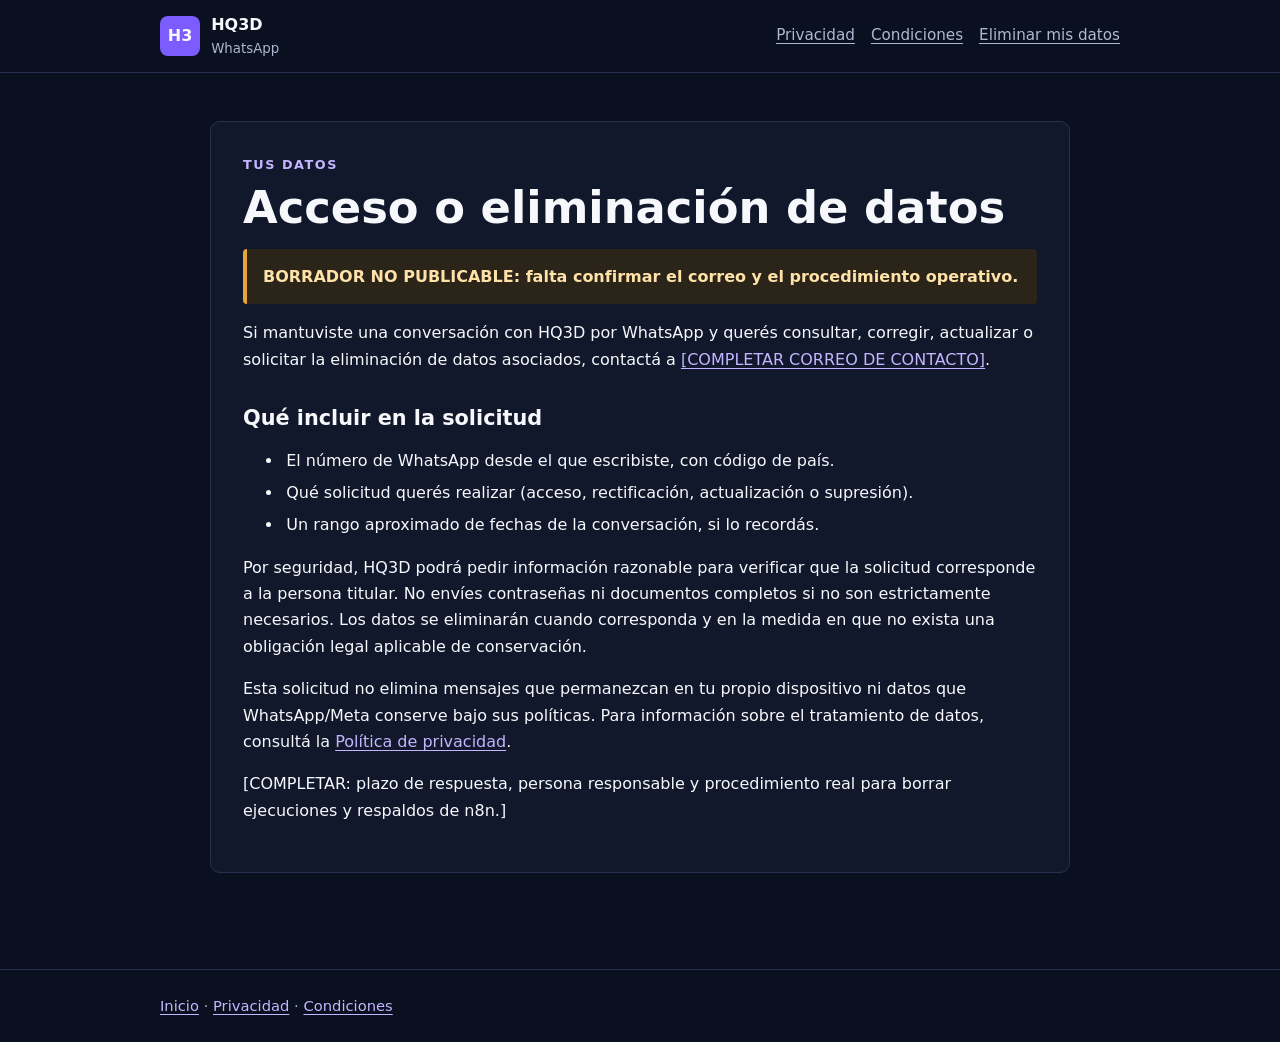
==== hq3d-whatsapp/data-deletion.html @ 0b83ee06 "docs: add draft HQ3D WhatsApp legal pages" ====
<!doctype html>
<html lang="es">
<head>
  <meta charset="utf-8">
  <meta name="viewport" content="width=device-width, initial-scale=1">
  <meta name="description" content="Cómo solicitar acceso o eliminación de datos asociados a conversaciones de WhatsApp con HQ3D.">
  <title>Solicitudes de datos — HQ3D WhatsApp</title>
  <link rel="stylesheet" href="styles.css">
</head>
<body>
  <header class="site-header">
    <div class="wrap nav">
      <a class="brand" href="index.html"><span class="logo" aria-hidden="true">H3</span><span>HQ3D <small>WhatsApp</small></span></a>
      <nav aria-label="Legal"><a href="privacy.html">Privacidad</a><a href="terms.html">Condiciones</a><a href="data-deletion.html" aria-current="page">Eliminar mis datos</a></nav>
    </div>
  </header>
  <main class="wrap">
    <article class="policy">
      <p class="kicker">Tus datos</p>
      <h1>Acceso o eliminación de datos</h1>
      <p class="draft">BORRADOR NO PUBLICABLE: falta confirmar el correo y el procedimiento operativo.</p>
      <p>Si mantuviste una conversación con HQ3D por WhatsApp y querés consultar, corregir, actualizar o solicitar la eliminación de datos asociados, contactá a <a href="mailto:CONTACTO_A_CONFIRMAR">[COMPLETAR CORREO DE CONTACTO]</a>.</p>
      <h2>Qué incluir en la solicitud</h2>
      <ul>
        <li>El número de WhatsApp desde el que escribiste, con código de país.</li>
        <li>Qué solicitud querés realizar (acceso, rectificación, actualización o supresión).</li>
        <li>Un rango aproximado de fechas de la conversación, si lo recordás.</li>
      </ul>
      <p>Por seguridad, HQ3D podrá pedir información razonable para verificar que la solicitud corresponde a la persona titular. No envíes contraseñas ni documentos completos si no son estrictamente necesarios. Los datos se eliminarán cuando corresponda y en la medida en que no exista una obligación legal aplicable de conservación.</p>
      <p>Esta solicitud no elimina mensajes que permanezcan en tu propio dispositivo ni datos que WhatsApp/Meta conserve bajo sus políticas. Para información sobre el tratamiento de datos, consultá la <a href="privacy.html">Política de privacidad</a>.</p>
      <p>[COMPLETAR: plazo de respuesta, persona responsable y procedimiento real para borrar ejecuciones y respaldos de n8n.]</p>
    </article>
  </main>
  <footer><div class="wrap"><a href="index.html">Inicio</a> · <a href="privacy.html">Privacidad</a> · <a href="terms.html">Condiciones</a></div></footer>
</body>
</html>
---- hq3d-whatsapp/styles.css ----
:root{color-scheme:dark;--bg:#0b1020;--surface:#11182c;--text:#f7f8fb;--muted:#aeb8d0;--accent:#7c5cff;--link:#c3b5ff;--border:#26324d}
*{box-sizing:border-box}
body{margin:0;background:var(--bg);color:var(--text);font-family:system-ui,-apple-system,"Segoe UI",Arial,sans-serif;line-height:1.65}
a{color:var(--link);text-underline-offset:.18em}
a:focus-visible{outline:3px solid #fff;outline-offset:3px}
.wrap{width:min(100% - 2rem,960px);margin-inline:auto}
.site-header{border-bottom:1px solid var(--border);background:#0b1020}
.nav{min-height:72px;display:flex;justify-content:space-between;align-items:center;gap:1rem}
.brand{display:flex;align-items:center;gap:.7rem;color:var(--text);font-weight:750;text-decoration:none}
.brand small{display:block;color:var(--muted);font-weight:500}
.logo{display:grid;place-items:center;width:40px;height:40px;border-radius:8px;background:var(--accent);font-weight:800}
nav{display:flex;flex-wrap:wrap;gap:1rem}
nav a{color:var(--muted);font-size:.95rem}
main{padding-block:2rem 4rem}
.hero{padding:clamp(2rem,7vw,5rem) 0 2rem}
.kicker{margin:0 0 .5rem;color:var(--link);font-size:.8rem;font-weight:750;letter-spacing:.12em;text-transform:uppercase}
h1{max-width:800px;margin:.3rem 0 1rem;font-size:clamp(2rem,6vw,3.4rem);line-height:1.12}
h2{margin:2rem 0 .5rem;font-size:1.3rem;line-height:1.3}
p,li{max-width:78ch}
.lead{max-width:70ch;color:var(--muted);font-size:1.15rem}
.draft{padding:.9rem 1rem;border-left:4px solid #e7a43b;border-radius:4px;background:#2a2419;color:#ffe2a8;font-weight:650}
.cards{display:grid;grid-template-columns:repeat(3,minmax(0,1fr));gap:1rem;margin-block:1rem 3rem}
.card,.policy{border:1px solid var(--border);border-radius:10px;background:var(--surface);padding:1.35rem}
.card h2{margin-top:0}
.card p{color:var(--muted)}
.policy{max-width:860px;margin:1rem auto 2rem;padding:clamp(1.2rem,4vw,2rem)}
.policy h1{font-size:clamp(2rem,5vw,2.8rem)}
.policy h2{margin-top:2rem}
.policy li{padding-left:.2rem;margin:.35rem 0}
.link-list{padding-left:1.25rem}
footer{border-top:1px solid var(--border);padding:1.5rem 0;color:var(--muted);font-size:.92rem}
@media(max-width:720px){.nav{align-items:flex-start;flex-direction:column;padding-block:1rem}.cards{grid-template-columns:1fr}nav{gap:.75rem}}
@media(prefers-reduced-motion:reduce){*,*::before,*::after{scroll-behavior:auto!important;animation-duration:.01ms!important;animation-iteration-count:1!important;transition-duration:.01ms!important}}
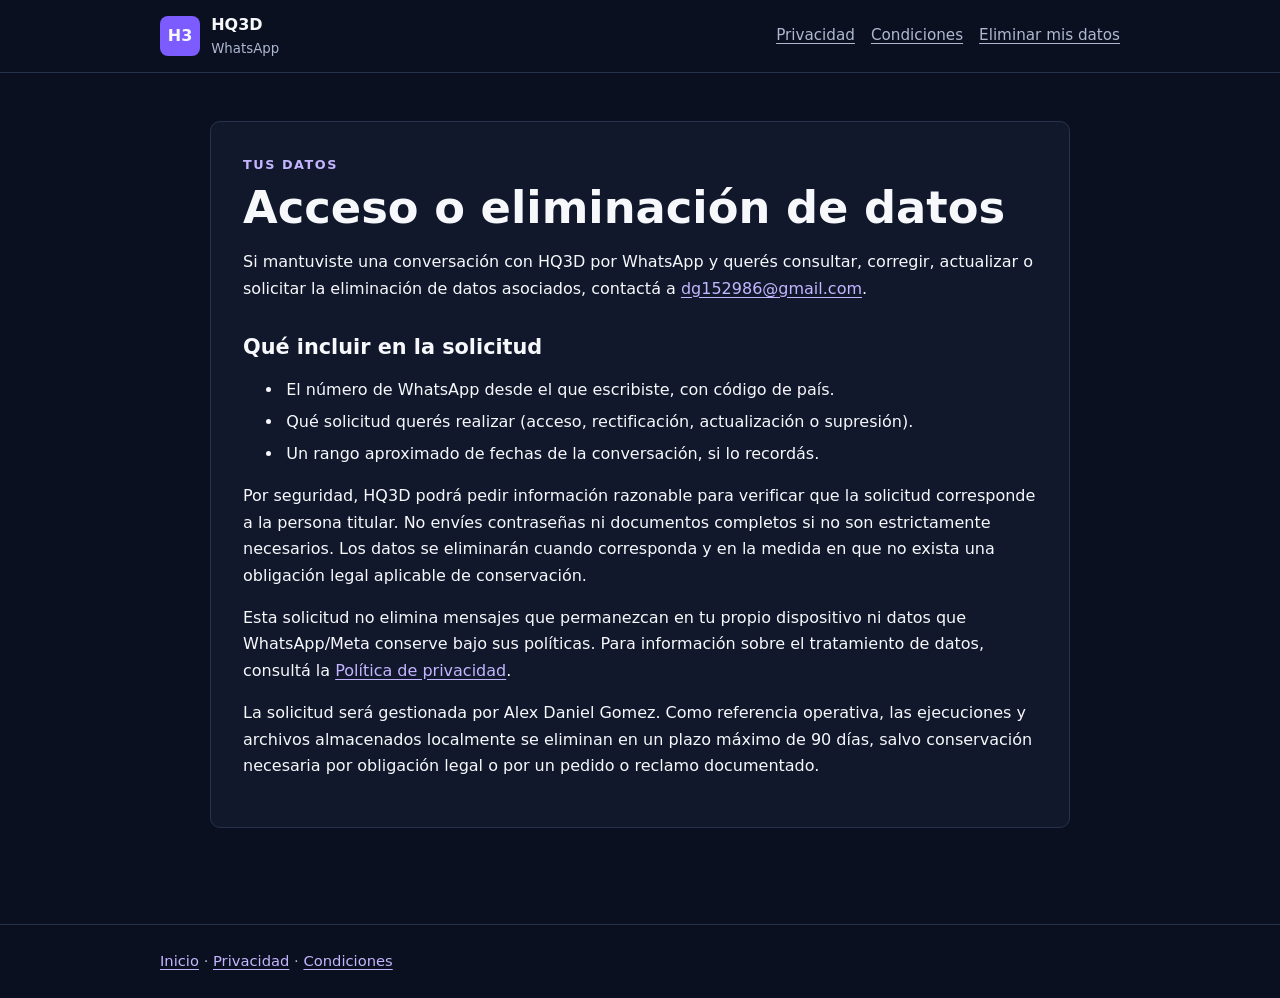
==== commit 1451238e: "docs: complete HQ3D WhatsApp legal details" ====
--- a/hq3d-whatsapp/data-deletion.html
+++ b/hq3d-whatsapp/data-deletion.html
@@ -18,8 +18,8 @@
     <article class="policy">
       <p class="kicker">Tus datos</p>
       <h1>Acceso o eliminación de datos</h1>
-      <p class="draft">BORRADOR NO PUBLICABLE: falta confirmar el correo y el procedimiento operativo.</p>
-      <p>Si mantuviste una conversación con HQ3D por WhatsApp y querés consultar, corregir, actualizar o solicitar la eliminación de datos asociados, contactá a <a href="mailto:CONTACTO_A_CONFIRMAR">[COMPLETAR CORREO DE CONTACTO]</a>.</p>
+      
+      <p>Si mantuviste una conversación con HQ3D por WhatsApp y querés consultar, corregir, actualizar o solicitar la eliminación de datos asociados, contactá a <a href="mailto:dg152986@gmail.com">dg152986@gmail.com</a>.</p>
       <h2>Qué incluir en la solicitud</h2>
       <ul>
         <li>El número de WhatsApp desde el que escribiste, con código de país.</li>
@@ -28,7 +28,7 @@
       </ul>
       <p>Por seguridad, HQ3D podrá pedir información razonable para verificar que la solicitud corresponde a la persona titular. No envíes contraseñas ni documentos completos si no son estrictamente necesarios. Los datos se eliminarán cuando corresponda y en la medida en que no exista una obligación legal aplicable de conservación.</p>
       <p>Esta solicitud no elimina mensajes que permanezcan en tu propio dispositivo ni datos que WhatsApp/Meta conserve bajo sus políticas. Para información sobre el tratamiento de datos, consultá la <a href="privacy.html">Política de privacidad</a>.</p>
-      <p>[COMPLETAR: plazo de respuesta, persona responsable y procedimiento real para borrar ejecuciones y respaldos de n8n.]</p>
+      <p>La solicitud será gestionada por Alex Daniel Gomez. Como referencia operativa, las ejecuciones y archivos almacenados localmente se eliminan en un plazo máximo de 90 días, salvo conservación necesaria por obligación legal o por un pedido o reclamo documentado.</p>
     </article>
   </main>
   <footer><div class="wrap"><a href="index.html">Inicio</a> · <a href="privacy.html">Privacidad</a> · <a href="terms.html">Condiciones</a></div></footer>
